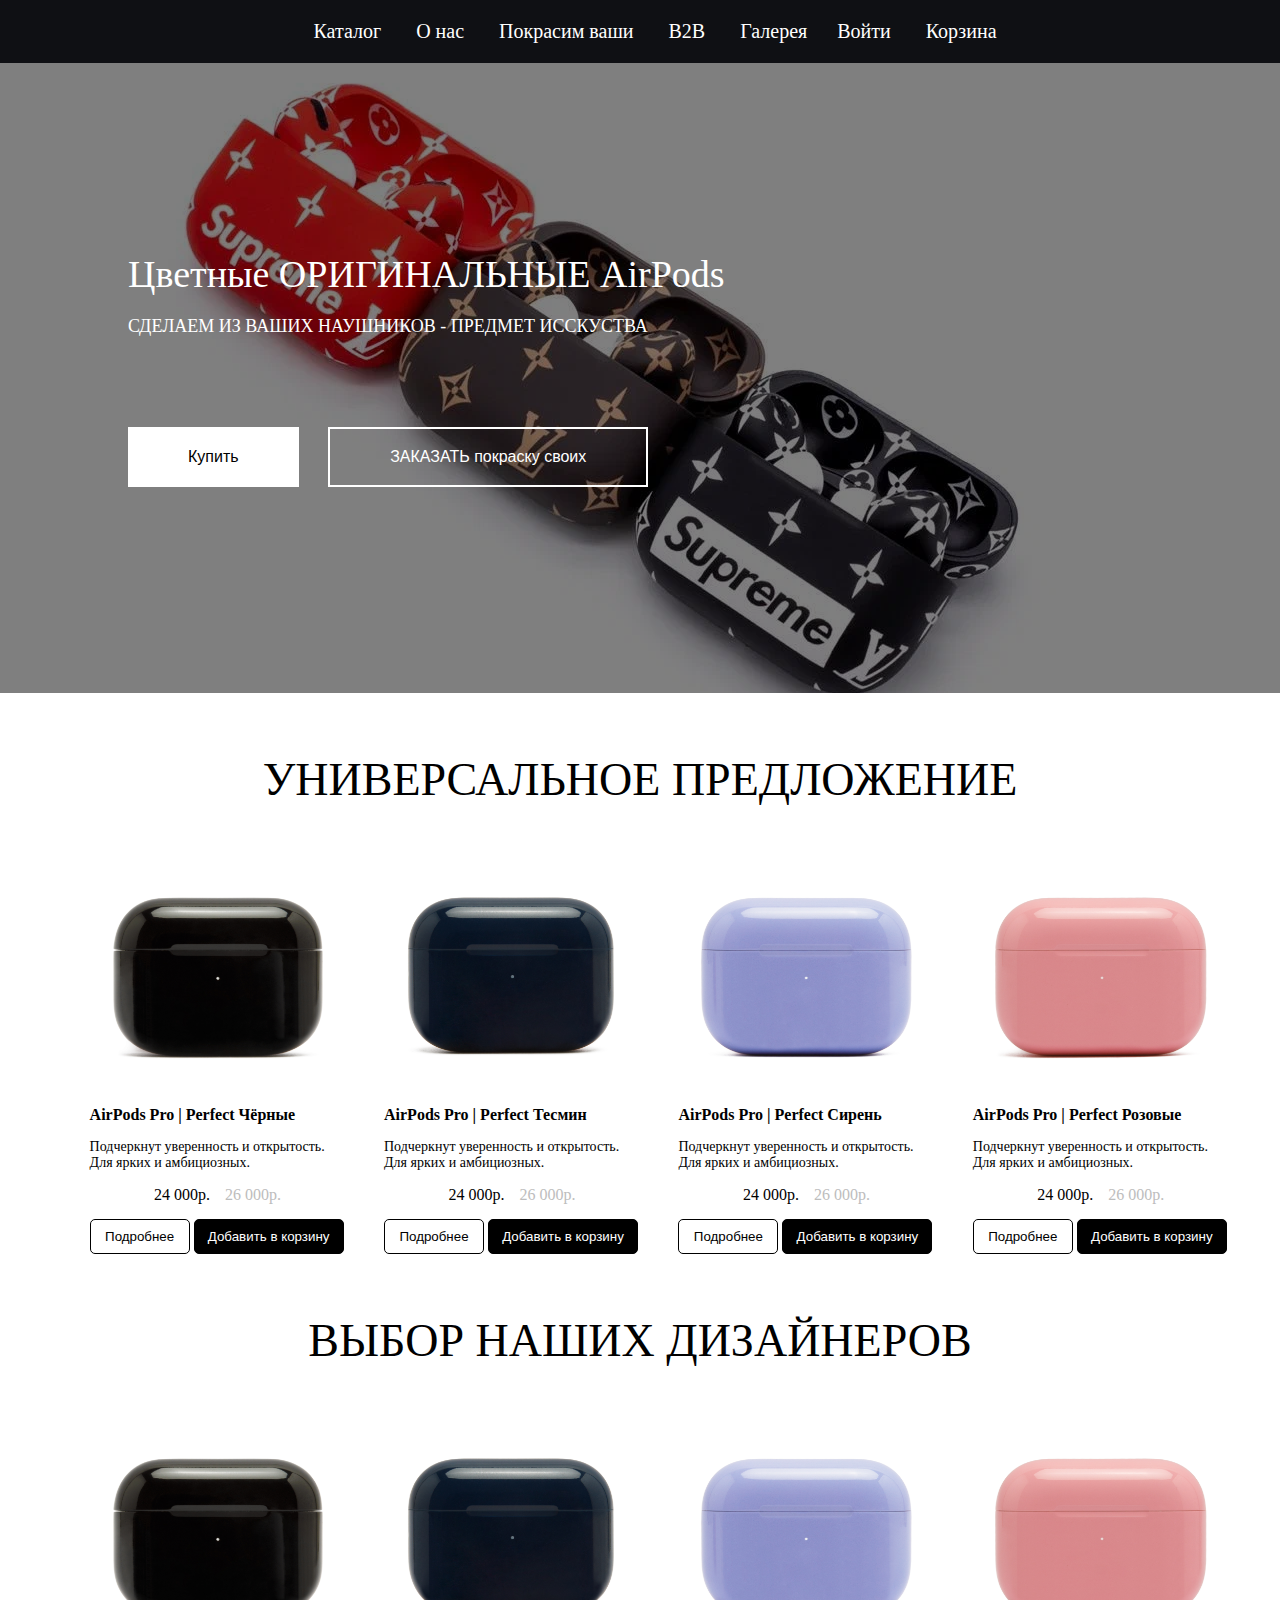
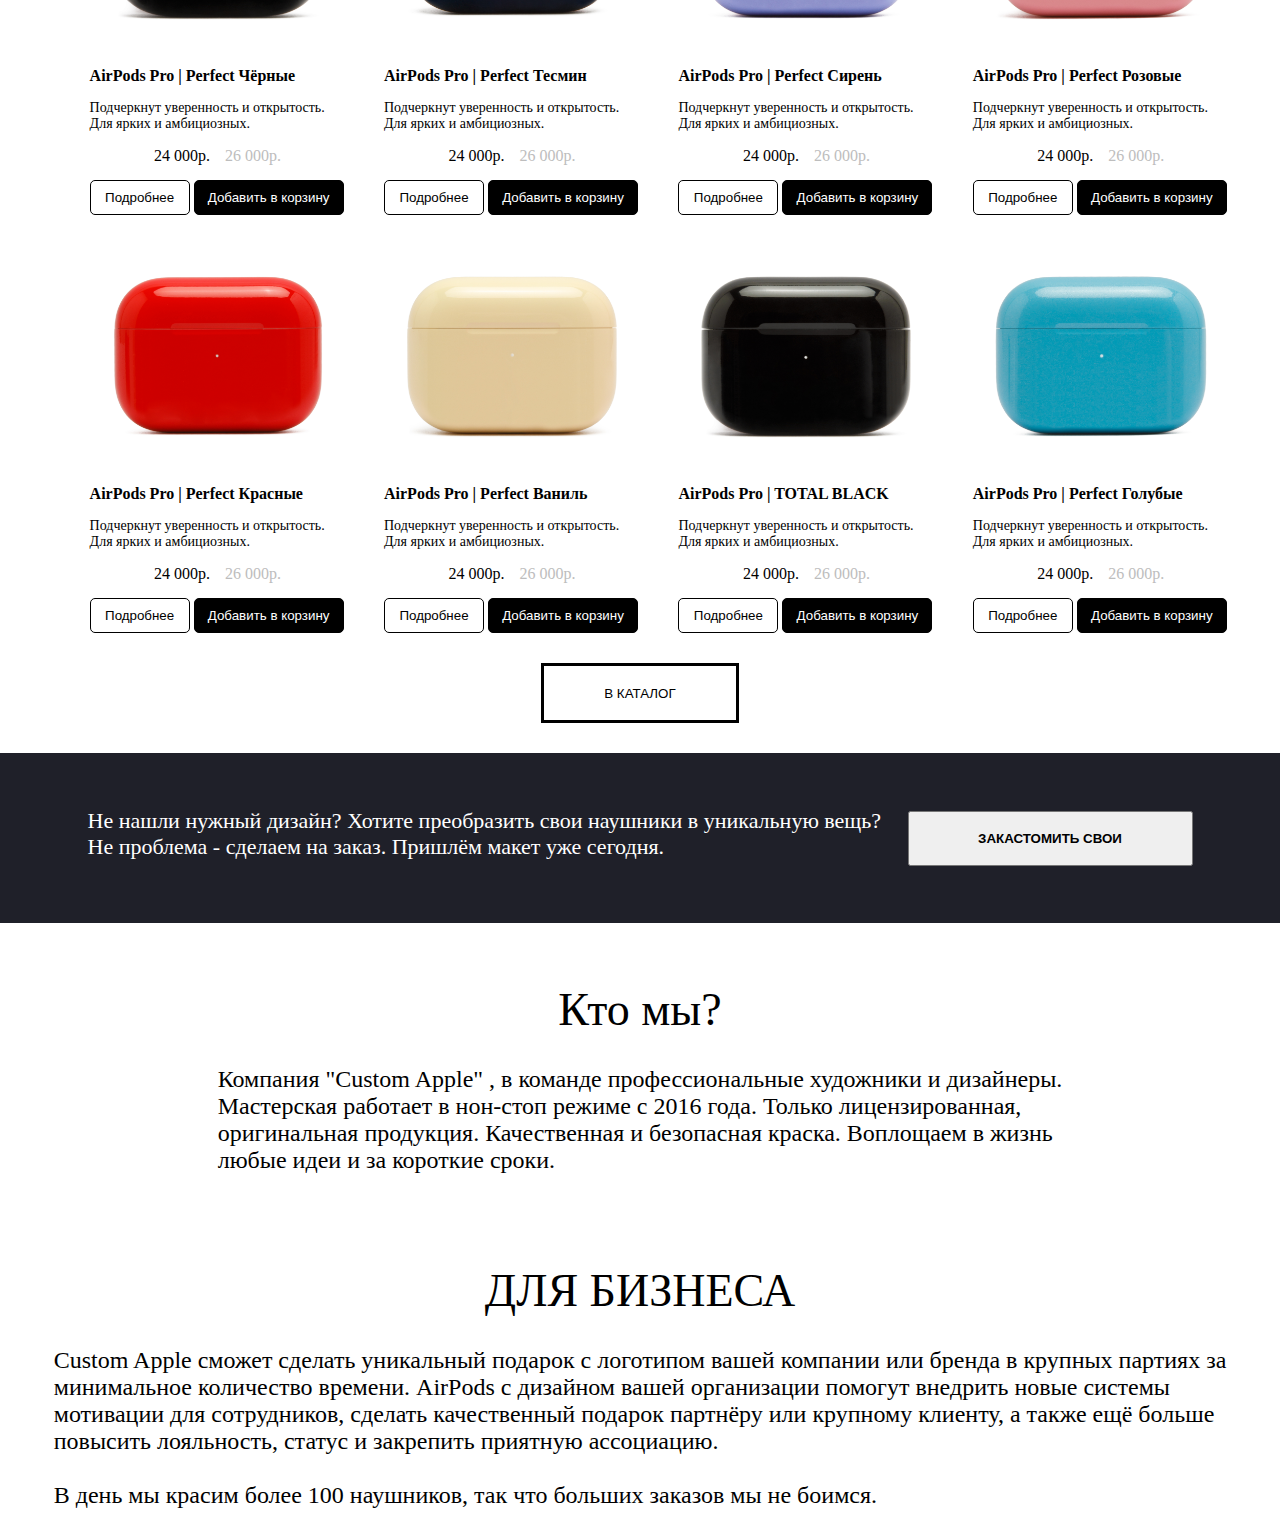
==== index.html @ 20b8f21f "login and registration" ====
<!DOCTYPE html>
<html>

<head>
    <title>Custom Apple | Магазин кастомных наушников Airpods</title>
    <link rel="stylesheet" type="text/css" href="header.css">
    <link rel="stylesheet" type="text/css" href="mainpage.css">
</head>

<body>
    <header>
        <div class="headerdiv">
            
            <div class="headerlinks">
                <a class="headerlink" href="catalog.html">Каталог</a>
                <a class="headerlink" href="index.html">О нас</a>
                <a class="headerlink" href="make.html">Покрасим ваши</a>
                <a class="headerlink" href="btob.html">B2B</a>
                <a class="headerlink" href="galery.html">Галерея</a>
            </div>
            <div class="headeruser">
                <a class="headerlink" href="login.html">Войти</a>
                <a class="headerlink" href="cart.html">Корзина</a>
            </div>
        </div>
    </header>
    <div class="logobackground">
        <div class="divlogo">
            <p class="divlogobigfont">Цветные ОРИГИНАЛЬНЫЕ AirPods</p>
            <p class="divlogosmallfont">СДЕЛАЕМ ИЗ ВАШИХ НАУШНИКОВ - ПРЕДМЕТ ИССКУСТВА</p>
            <div>
                <button onclick="redirectToCatalogPage()" class="divlogobuy">Купить</button>
                <button onclick="redirectToColorPage()" class="divlogoorder">ЗАКАЗАТЬ покраску своих</button>
            </div>

        </div>
    </div>
    <div class="biglabel">
        <p>УНИВЕРСАЛЬНОЕ ПРЕДЛОЖЕНИЕ</p>
    </div>
    <div class="center">
        <div class="products">


            <div class="product">
                <div class="productimages">
                    <img src="images/problackclosed.jpg" class="thumbnail">
                    <img src="images/problackopened.jpg" class="preview">

                </div>
                <div class="productflex">
                    <div class="productname">
                        <p>AirPods Pro | Perfect Чёрные</p>
                    </div>
                    <div class="productdescription">
                        <p>Подчеркнут уверенность и открытость. Для ярких и амбициозных.</p>
                    </div>
                    <div class="productprices">
                        <p class="classicprice">24 000р.</p>
                        <p class="oldprice">26 000р.</p>
                    </div>
                    <div class="productbuttons">
                        <button class="productmoreinfo">Подробнее</button>
                        <button class="productbuy">Добавить в корзину</button>
                    </div>
                </div>
            </div>


            <div class="product">
                <div class="productimages">
                    <img src="images/protesminclodes.jpg" class="thumbnail">
                    <img src="images/protesminopened.jpg" class="preview">

                </div>
                <div class="productflex">
                    <div class="productname">
                        <p>AirPods Pro | Perfect Тесмин</p>
                    </div>
                    <div class="productdescription">
                        <p>Подчеркнут уверенность и открытость. Для ярких и амбициозных.</p>
                    </div>
                    <div class="productprices">
                        <p class="classicprice">24 000р.</p>
                        <p class="oldprice">26 000р.</p>
                    </div>
                    <div class="productbuttons">
                        <button class="productmoreinfo">Подробнее</button>
                        <button class="productbuy">Добавить в корзину</button>
                    </div>
                </div>
            </div>


            <div class="product">
                <div class="productimages">
                    <img src="images/prosirenclosed.jpg" class="thumbnail">
                    <img src="images/prosirenopened.png" class="preview">

                </div>
                <div class="productflex">
                    <div class="productname">
                        <p>AirPods Pro | Perfect Сирень</p>
                    </div>
                    <div class="productdescription">
                        <p>Подчеркнут уверенность и открытость. Для ярких и амбициозных.</p>
                    </div>
                    <div class="productprices">
                        <p class="classicprice">24 000р.</p>
                        <p class="oldprice">26 000р.</p>
                    </div>
                    <div class="productbuttons">
                        <button class="productmoreinfo">Подробнее</button>
                        <button class="productbuy">Добавить в корзину</button>
                    </div>
                </div>
            </div>


            <div class="product">
                <div class="productimages">
                    <img src="images/prorosclosed.jpg" class="thumbnail">
                    <img src="images/prorosopened.png" class="preview">

                </div>
                <div class="productflex">
                    <div class="productname">
                        <p>AirPods Pro | Perfect Розовые</p>
                    </div>
                    <div class="productdescription">
                        <p>Подчеркнут уверенность и открытость. Для ярких и амбициозных.</p>
                    </div>
                    <div class="productprices">
                        <p class="classicprice">24 000р.</p>
                        <p class="oldprice">26 000р.</p>
                    </div>
                    <div class="productbuttons">
                        <button class="productmoreinfo">Подробнее</button>
                        <button class="productbuy">Добавить в корзину</button>
                    </div>
                </div>
            </div>



        </div>
    </div>
    <div class="biglabel">
        <p>ВЫБОР НАШИХ ДИЗАЙНЕРОВ</p>
    </div>
    <div class="center">
        <div class="products">


            <div class="product">
                <div class="productimages">
                    <img src="images/problackclosed.jpg" class="thumbnail">
                    <img src="images/problackopened.jpg" class="preview">

                </div>
                <div class="productflex">
                    <div class="productname">
                        <p>AirPods Pro | Perfect Чёрные</p>
                    </div>
                    <div class="productdescription">
                        <p>Подчеркнут уверенность и открытость. Для ярких и амбициозных.</p>
                    </div>
                    <div class="productprices">
                        <p class="classicprice">24 000р.</p>
                        <p class="oldprice">26 000р.</p>
                    </div>
                    <div class="productbuttons">
                        <button class="productmoreinfo">Подробнее</button>
                        <button class="productbuy">Добавить в корзину</button>
                    </div>
                </div>
            </div>


            <div class="product">
                <div class="productimages">
                    <img src="images/protesminclodes.jpg" class="thumbnail">
                    <img src="images/protesminopened.jpg" class="preview">

                </div>
                <div class="productflex">
                    <div class="productname">
                        <p>AirPods Pro | Perfect Тесмин</p>
                    </div>
                    <div class="productdescription">
                        <p>Подчеркнут уверенность и открытость. Для ярких и амбициозных.</p>
                    </div>
                    <div class="productprices">
                        <p class="classicprice">24 000р.</p>
                        <p class="oldprice">26 000р.</p>
                    </div>
                    <div class="productbuttons">
                        <button class="productmoreinfo">Подробнее</button>
                        <button class="productbuy">Добавить в корзину</button>
                    </div>
                </div>
            </div>


            <div class="product">
                <div class="productimages">
                    <img src="images/prosirenclosed.jpg" class="thumbnail">
                    <img src="images/prosirenopened.png" class="preview">

                </div>
                <div class="productflex">
                    <div class="productname">
                        <p>AirPods Pro | Perfect Сирень</p>
                    </div>
                    <div class="productdescription">
                        <p>Подчеркнут уверенность и открытость. Для ярких и амбициозных.</p>
                    </div>
                    <div class="productprices">
                        <p class="classicprice">24 000р.</p>
                        <p class="oldprice">26 000р.</p>
                    </div>
                    <div class="productbuttons">
                        <button class="productmoreinfo">Подробнее</button>
                        <button class="productbuy">Добавить в корзину</button>
                    </div>
                </div>
            </div>


            <div class="product">
                <div class="productimages">
                    <img src="images/prorosclosed.jpg" class="thumbnail">
                    <img src="images/prorosopened.png" class="preview">

                </div>
                <div class="productflex">
                    <div class="productname">
                        <p>AirPods Pro | Perfect Розовые</p>
                    </div>
                    <div class="productdescription">
                        <p>Подчеркнут уверенность и открытость. Для ярких и амбициозных.</p>
                    </div>
                    <div class="productprices">
                        <p class="classicprice">24 000р.</p>
                        <p class="oldprice">26 000р.</p>
                    </div>
                    <div class="productbuttons">
                        <button class="productmoreinfo">Подробнее</button>
                        <button class="productbuy">Добавить в корзину</button>
                    </div>
                </div>
            </div>


            <div class="product">
                <div class="productimages">
                    <img src="images/proredclosed.jpg" class="thumbnail">
                    <img src="images/proredopened.jpg" class="preview">

                </div>
                <div class="productflex">
                    <div class="productname">
                        <p>AirPods Pro | Perfect Красные</p>
                    </div>
                    <div class="productdescription">
                        <p>Подчеркнут уверенность и открытость. Для ярких и амбициозных.</p>
                    </div>
                    <div class="productprices">
                        <p class="classicprice">24 000р.</p>
                        <p class="oldprice">26 000р.</p>
                    </div>
                    <div class="productbuttons">
                        <button class="productmoreinfo">Подробнее</button>
                        <button class="productbuy">Добавить в корзину</button>
                    </div>
                </div>
            </div>


            <div class="product">
                <div class="productimages">
                    <img src="images/provanilclosed.jpg" class="thumbnail">
                    <img src="images/provanilopened.png" class="preview">

                </div>
                <div class="productflex">
                    <div class="productname">
                        <p>AirPods Pro | Perfect Ваниль</p>
                    </div>
                    <div class="productdescription">
                        <p>Подчеркнут уверенность и открытость. Для ярких и амбициозных.</p>
                    </div>
                    <div class="productprices">
                        <p class="classicprice">24 000р.</p>
                        <p class="oldprice">26 000р.</p>
                    </div>
                    <div class="productbuttons">
                        <button class="productmoreinfo">Подробнее</button>
                        <button class="productbuy">Добавить в корзину</button>
                    </div>
                </div>
            </div>


            <div class="product">
                <div class="productimages">
                    <img src="images/protblackclosed.jpg" class="thumbnail">
                    <img src="images/protblackopened.jpg" class="preview">

                </div>
                <div class="productflex">
                    <div class="productname">
                        <p>AirPods Pro | TOTAL BLACK</p>
                    </div>
                    <div class="productdescription">
                        <p>Подчеркнут уверенность и открытость. Для ярких и амбициозных.</p>
                    </div>
                    <div class="productprices">
                        <p class="classicprice">24 000р.</p>
                        <p class="oldprice">26 000р.</p>
                    </div>
                    <div class="productbuttons">
                        <button class="productmoreinfo">Подробнее</button>
                        <button class="productbuy">Добавить в корзину</button>
                    </div>
                </div>
            </div>


            <div class="product">
                <div class="productimages">
                    <img src="images/problueclosed.jpg" class="thumbnail">
                    <img src="images/problueopened.jpg" class="preview">

                </div>
                <div class="productflex">
                    <div class="productname">
                        <p>AirPods Pro | Perfect Голубые</p>
                    </div>
                    <div class="productdescription">
                        <p>Подчеркнут уверенность и открытость. Для ярких и амбициозных.</p>
                    </div>
                    <div class="productprices">
                        <p class="classicprice">24 000р.</p>
                        <p class="oldprice">26 000р.</p>
                    </div>
                    <div class="productbuttons">
                        <button class="productmoreinfo">Подробнее</button>
                        <button class="productbuy">Добавить в корзину</button>
                    </div>
                </div>
            </div>



        </div>
    </div>
    <div class="middlebuttondiv">
        <button class="middlebutton" onclick="redirectToCatalogPage()"> В КАТАЛОГ</button>
    </div>
    <div class="blacklinediv">
        <div class="blacktext">
        <p>Не нашли нужный дизайн? Хотите преобразить свои наушники в уникальную вещь?<br>
            Не проблема - сделаем на заказ. Пришлём макет уже сегодня.</p>
        </div>
            <button onclick="redirectToColorPage()" class="blackbutton">ЗАКАСТОМИТЬ СВОИ</button>
    </div>
    <div class="biglabel">
        <p>Кто мы?</p>
    </div>
    <div class="aboutus">
        <p>Компания "Custom Apple" , в команде профессиональные художники и дизайнеры.<br> Мастерская работает в нон-стоп режиме с 2016 года. Только лицензированная, <br> оригинальная продукция. Качественная и безопасная краска. Воплощаем в жизнь <br> любые идеи и за короткие сроки.</p>
        
    </div>
    <div class="biglabel">
        <p>ДЛЯ БИЗНЕСА</p>
    </div>
    <div class="aboutus">
        <p>Custom Apple сможет сделать уникальный подарок с логотипом вашей компании или бренда в крупных партиях за <br> минимальное количество времени. AirPods с дизайном вашей организации помогут внедрить новые системы <br> мотивации для сотрудников, сделать качественный подарок партнёру или крупному клиенту, а также ещё больше <br> повысить лояльность, статус и закрепить приятную ассоциацию. <br><br>

            В день мы красим более 100 наушников, так что больших заказов мы не боимся.</p>
        
    </div>

    <script>
        function redirectToCatalogPage() {
        window.location.href = "catalog.html";
    }
    function redirectToColorPage(){
        window.location.href = "make.html"
    }
    </script>
</body>

</html>
---- header.css ----
.headerdiv{
    display: flex;
    flex-direction: row;
    width: 100vw;
    justify-content: center;
    background-color: #0f1014;
    height: 7vh;
    color: white;
    align-items: center;
    font-size: 20px;
}
.headerlinks{
    
}
a {
    text-decoration: none; /* Убирает подчеркивание ссылки */
    color: inherit; /* Унаследует цвет текста от родительского элемента */
}
.headerlink{
    margin-left: 30px;
}
* {
    margin: 0;
    padding: 0;
}
@media (max-width: 980px) {
    .headerdiv{
        flex-direction: column;
        height: 50vh;
        font-size: 16px;
    }
    .headerlinks{
        display: flex;
        flex-direction: column;

    }
    .headerlink{
        margin-top: 25px;
    }
    
}
---- mainpage.css ----
.logobackground{
    height: 70vh;
    width: 100vw;
    background-image: url(images/backgroundairpods1.jpeg);
    background-size: cover;
    color: white;
    position: relative;
}
.logobackground::before {
    content: "";
    background: black; /* Черный фон для затемнения */
    opacity: 0.5; /* Прозрачность для настройки степени затемнения */
    position: absolute;
    top: 0;
    left: 0;
    width: 100%;
    height: 100%;
    z-index: 1;
}
.divlogo{
    position: absolute;
    top: 30%;
    left: 10%;
    z-index: 2;
}
.divlogobigfont{
    font-size: 38px;
}
.divlogosmallfont{
    font-size: 18px;
    padding-top: 20px;
}
.divlogobuy{
    font-size: 16px;
    background: white;
    border: 0;
    margin-top: 10vh;
    padding: 0px 60px;
    height: 60px;
}
.divlogoorder{
background-color: transparent;
border: 2px solid white;
color: white;
font-size: 16px;
margin-left: 2vw;
padding: 0px 60px;
height: 60px;

}
.biglabel{
    display: flex;
    justify-content: center;
    font-size: 46px;
    padding-top: 60px;
    padding-bottom: 30px;
}
.products{
    display: flex;
    flex-direction: row;
    width: 100vw;
    justify-content: center;
    align-items: center;
    flex-wrap: wrap;
}
.productimages{
    position: relative;
    width: 20vw;
    height: 30vh;
}
.productflex{
    display: flex;
    flex-direction: column;
    width: 20vw;
}
body{
    overflow-x: hidden;
}
.productname{
    font-size: 16px;
    font-weight: bold;
}
.productdescription{
    font-size: 14px;
    margin-top: 15px;
}
.classicprice{
    font-size: 16px;
    font-weight: 400;
}
.oldprice{
    font-size: 16px;
    font-weight: 400;
    color: #bdbdbd;
    margin-left: 15px;
}
.productprices{
    display: flex;
    flex-direction: row;
    align-items: center;
    justify-content: center;
    padding: 15px 15px;
}
.productmoreinfo{
    background-color: white;
    color: black;
    border: 1px solid black;
    width: 100px;
    height: 35px;
    border-radius: 5px;
}
.productbuy{
    background-color: black;
    color: white;
    border: 1px solid black;
    width: 150px;
    height: 35px;
    border-radius: 5px;
}
.thumbnail, .preview {
    width: 100%;
    height: 100%;
    position: absolute;
    top: 0;
    left: 0;
    object-fit: contain;
    transition: opacity 0.3s ease-in-out; /* Плавное изменение прозрачности */
}
.thumbnail{
    z-index: 1;
}
.thumbnail:hover {
    opacity: 0; /* При наведении на миниатюру, делаем её невидимой */
}
.product{
    margin-left: 3vw;
}
.center{
    display: flex;
    flex-direction: row;
    justify-content: center;
    align-items: center;
}
.middlebuttondiv{
    display: flex;
    flex-direction: row;
    align-items: center;
    justify-content: center;
    margin-top: 30px;
}
.middlebutton{
    padding: 0px 60px;
    height: 60px;
    background-color: white;
    border: 3px solid black;
}
.blacklinediv{
    height: 170px;
    width: 100vw;
    background-color: #1f2029;
    display: flex;
    flex-direction: row;
    align-items: center;
    justify-content: center;
    margin-top: 30px;
}
.blacktext{
    color: white;
    width: 820px;
    height: 60px;
    font-size: 22px;
}
.blackbutton{
    width: 285px;
    height: 55px;
    font-weight: bold;
}
.aboutus{
    display: flex;
    justify-content: center;
    font-size: 24px;
    padding-top: 0px;
    padding-bottom: 30px;
}
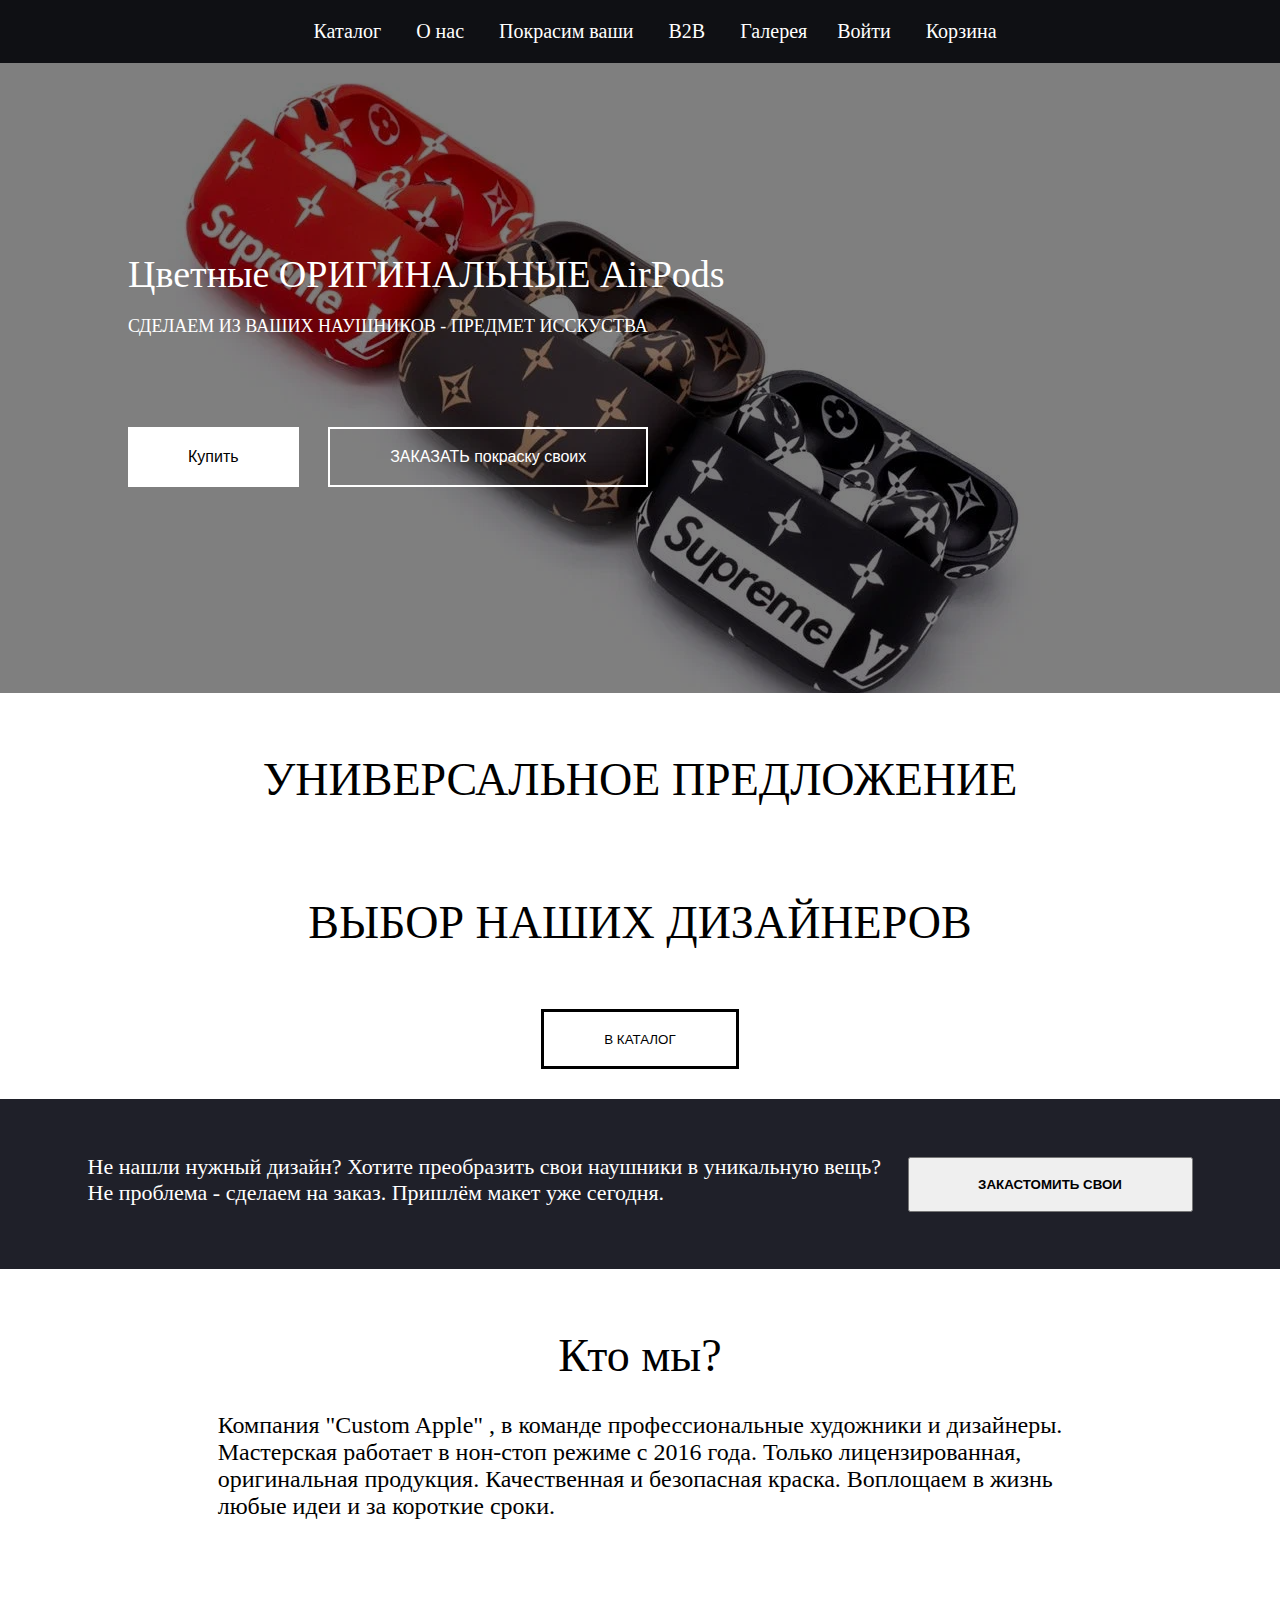
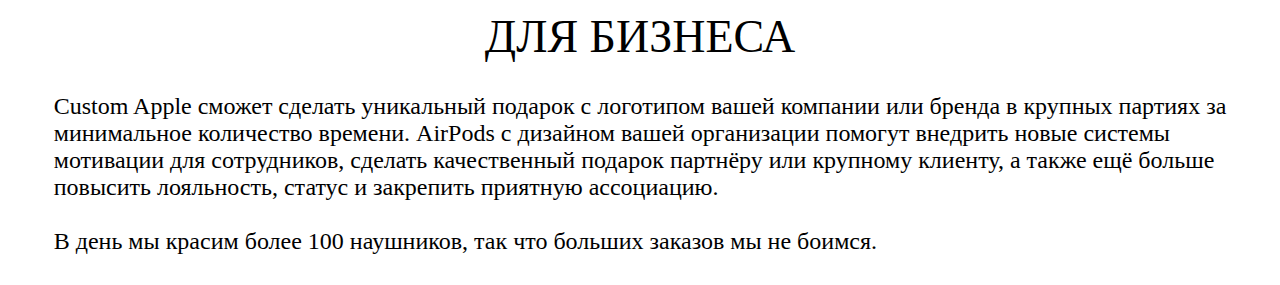
==== commit 91c5ae7e: "better catalog" ====
--- a/index.html
+++ b/index.html
@@ -19,7 +19,7 @@
                 <a class="headerlink" href="galery.html">Галерея</a>
             </div>
             <div class="headeruser">
-                <a class="headerlink" href="login.html">Войти</a>
+                <a class="headerlink" id="login" href="login.html">Войти</a>
                 <a class="headerlink" href="cart.html">Корзина</a>
             </div>
         </div>
@@ -39,7 +39,7 @@
         <p>УНИВЕРСАЛЬНОЕ ПРЕДЛОЖЕНИЕ</p>
     </div>
     <div class="center">
-        <div class="products">
+        <div class="products" id="universals">
 
 
             <div class="product">
@@ -149,7 +149,7 @@
         <p>ВЫБОР НАШИХ ДИЗАЙНЕРОВ</p>
     </div>
     <div class="center">
-        <div class="products">
+        <div class="products" id="designers">
 
 
             <div class="product">
@@ -390,6 +390,15 @@
         window.location.href = "make.html"
     }
     </script>
+    <script>
+        document.addEventListener("DOMContentLoaded", function() {
+            customFetch([],'designer','designers');
+            customFetch([],'universal','universals');
+        })
+    
+    </script>
+    <script src="js/iflogin.js"></script>
+    <script src="js/katalog.js"></script>
 </body>
 
 </html>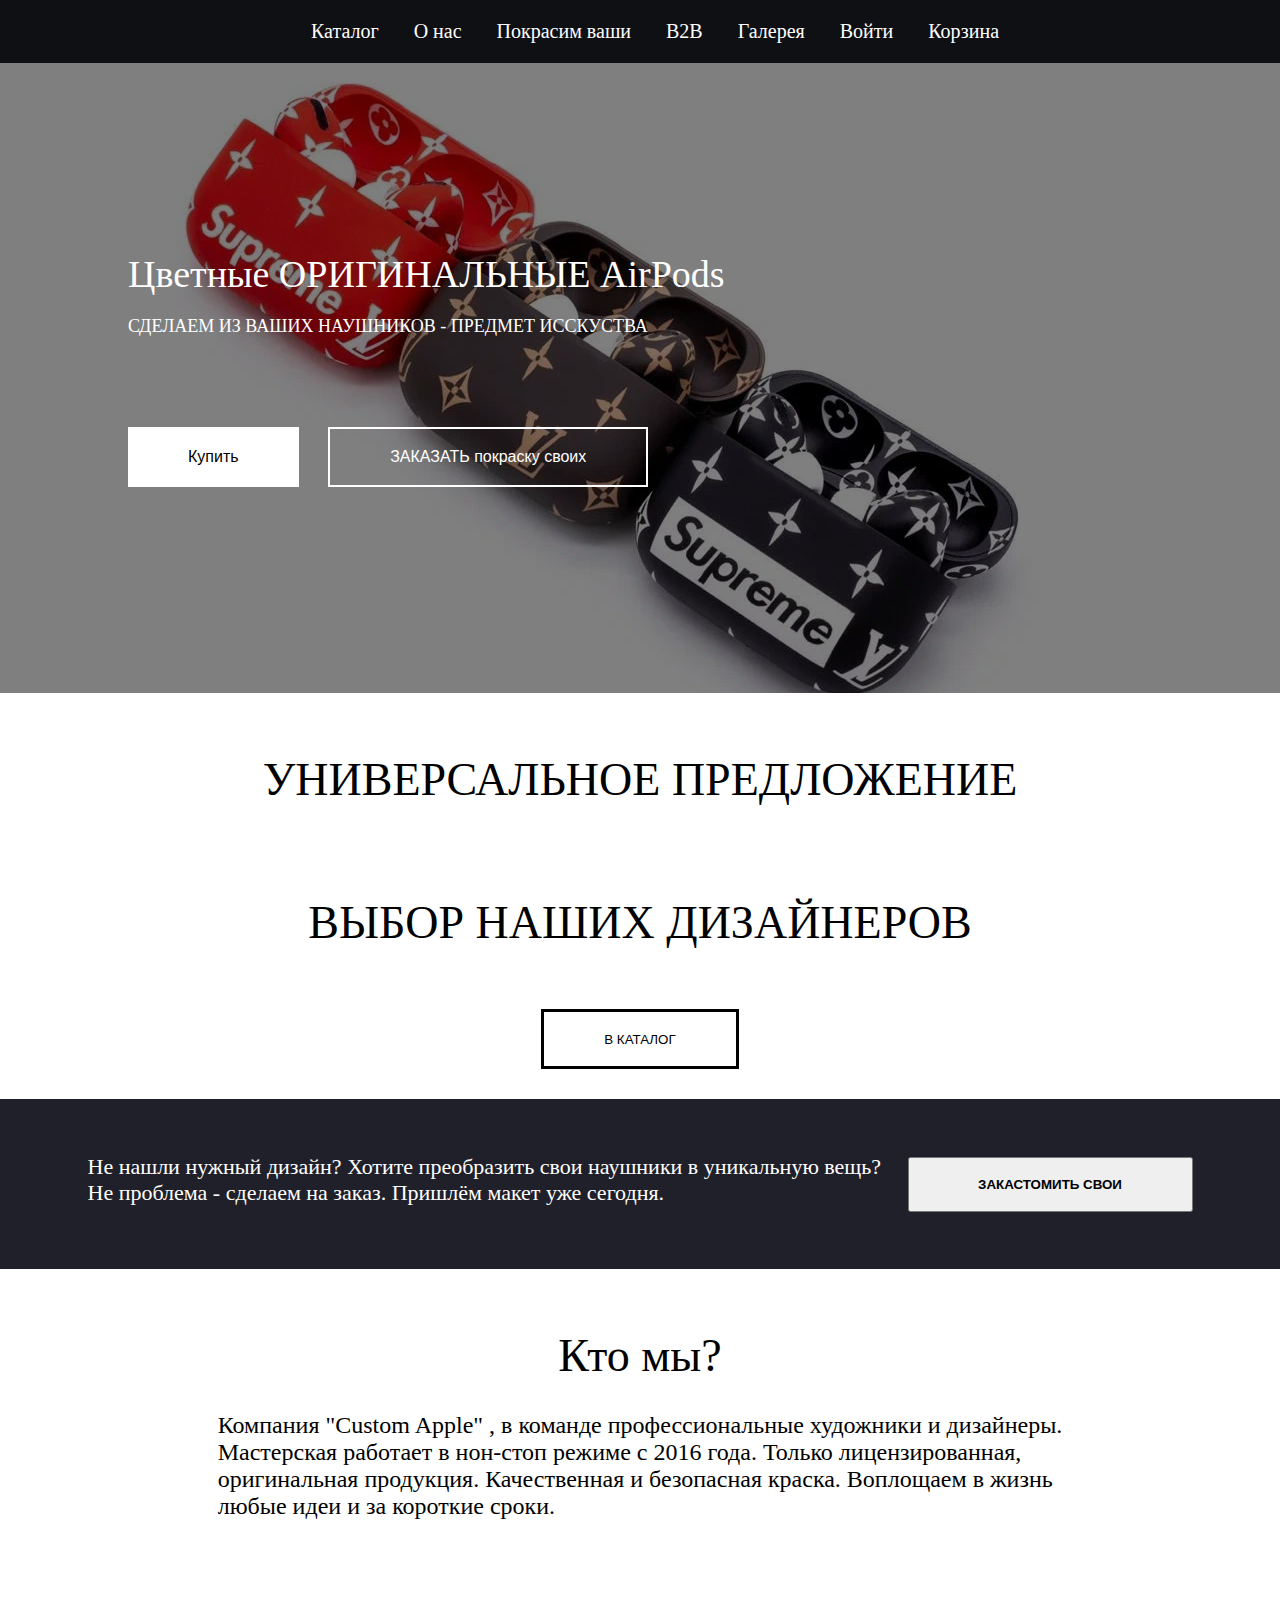
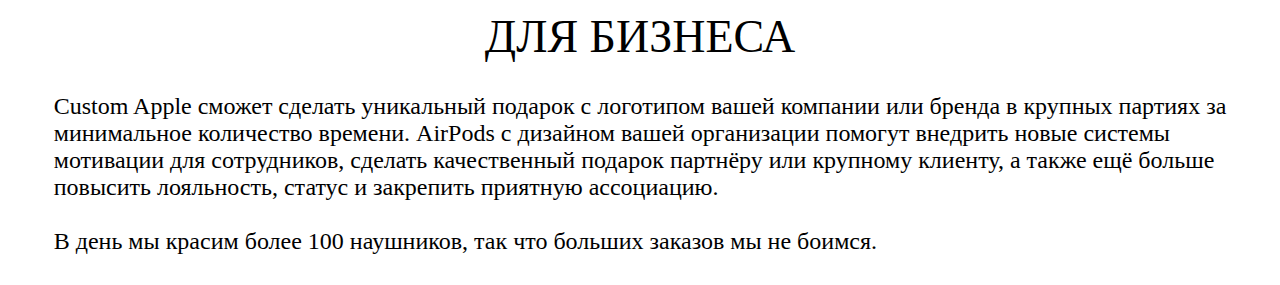
==== commit b01e89b7: "some change" ====
--- a/index.html
+++ b/index.html
@@ -17,8 +17,6 @@
                 <a class="headerlink" href="make.html">Покрасим ваши</a>
                 <a class="headerlink" href="btob.html">B2B</a>
                 <a class="headerlink" href="galery.html">Галерея</a>
-            </div>
-            <div class="headeruser">
                 <a class="headerlink" id="login" href="login.html">Войти</a>
                 <a class="headerlink" href="cart.html">Корзина</a>
             </div>
@@ -42,104 +40,6 @@
         <div class="products" id="universals">
 
 
-            <div class="product">
-                <div class="productimages">
-                    <img src="images/problackclosed.jpg" class="thumbnail">
-                    <img src="images/problackopened.jpg" class="preview">
-
-                </div>
-                <div class="productflex">
-                    <div class="productname">
-                        <p>AirPods Pro | Perfect Чёрные</p>
-                    </div>
-                    <div class="productdescription">
-                        <p>Подчеркнут уверенность и открытость. Для ярких и амбициозных.</p>
-                    </div>
-                    <div class="productprices">
-                        <p class="classicprice">24 000р.</p>
-                        <p class="oldprice">26 000р.</p>
-                    </div>
-                    <div class="productbuttons">
-                        <button class="productmoreinfo">Подробнее</button>
-                        <button class="productbuy">Добавить в корзину</button>
-                    </div>
-                </div>
-            </div>
-
-
-            <div class="product">
-                <div class="productimages">
-                    <img src="images/protesminclodes.jpg" class="thumbnail">
-                    <img src="images/protesminopened.jpg" class="preview">
-
-                </div>
-                <div class="productflex">
-                    <div class="productname">
-                        <p>AirPods Pro | Perfect Тесмин</p>
-                    </div>
-                    <div class="productdescription">
-                        <p>Подчеркнут уверенность и открытость. Для ярких и амбициозных.</p>
-                    </div>
-                    <div class="productprices">
-                        <p class="classicprice">24 000р.</p>
-                        <p class="oldprice">26 000р.</p>
-                    </div>
-                    <div class="productbuttons">
-                        <button class="productmoreinfo">Подробнее</button>
-                        <button class="productbuy">Добавить в корзину</button>
-                    </div>
-                </div>
-            </div>
-
-
-            <div class="product">
-                <div class="productimages">
-                    <img src="images/prosirenclosed.jpg" class="thumbnail">
-                    <img src="images/prosirenopened.png" class="preview">
-
-                </div>
-                <div class="productflex">
-                    <div class="productname">
-                        <p>AirPods Pro | Perfect Сирень</p>
-                    </div>
-                    <div class="productdescription">
-                        <p>Подчеркнут уверенность и открытость. Для ярких и амбициозных.</p>
-                    </div>
-                    <div class="productprices">
-                        <p class="classicprice">24 000р.</p>
-                        <p class="oldprice">26 000р.</p>
-                    </div>
-                    <div class="productbuttons">
-                        <button class="productmoreinfo">Подробнее</button>
-                        <button class="productbuy">Добавить в корзину</button>
-                    </div>
-                </div>
-            </div>
-
-
-            <div class="product">
-                <div class="productimages">
-                    <img src="images/prorosclosed.jpg" class="thumbnail">
-                    <img src="images/prorosopened.png" class="preview">
-
-                </div>
-                <div class="productflex">
-                    <div class="productname">
-                        <p>AirPods Pro | Perfect Розовые</p>
-                    </div>
-                    <div class="productdescription">
-                        <p>Подчеркнут уверенность и открытость. Для ярких и амбициозных.</p>
-                    </div>
-                    <div class="productprices">
-                        <p class="classicprice">24 000р.</p>
-                        <p class="oldprice">26 000р.</p>
-                    </div>
-                    <div class="productbuttons">
-                        <button class="productmoreinfo">Подробнее</button>
-                        <button class="productbuy">Добавить в корзину</button>
-                    </div>
-                </div>
-            </div>
 
 
 
@@ -150,208 +50,6 @@
     </div>
     <div class="center">
         <div class="products" id="designers">
-
-
-            <div class="product">
-                <div class="productimages">
-                    <img src="images/problackclosed.jpg" class="thumbnail">
-                    <img src="images/problackopened.jpg" class="preview">
-
-                </div>
-                <div class="productflex">
-                    <div class="productname">
-                        <p>AirPods Pro | Perfect Чёрные</p>
-                    </div>
-                    <div class="productdescription">
-                        <p>Подчеркнут уверенность и открытость. Для ярких и амбициозных.</p>
-                    </div>
-                    <div class="productprices">
-                        <p class="classicprice">24 000р.</p>
-                        <p class="oldprice">26 000р.</p>
-                    </div>
-                    <div class="productbuttons">
-                        <button class="productmoreinfo">Подробнее</button>
-                        <button class="productbuy">Добавить в корзину</button>
-                    </div>
-                </div>
-            </div>
-
-
-            <div class="product">
-                <div class="productimages">
-                    <img src="images/protesminclodes.jpg" class="thumbnail">
-                    <img src="images/protesminopened.jpg" class="preview">
-
-                </div>
-                <div class="productflex">
-                    <div class="productname">
-                        <p>AirPods Pro | Perfect Тесмин</p>
-                    </div>
-                    <div class="productdescription">
-                        <p>Подчеркнут уверенность и открытость. Для ярких и амбициозных.</p>
-                    </div>
-                    <div class="productprices">
-                        <p class="classicprice">24 000р.</p>
-                        <p class="oldprice">26 000р.</p>
-                    </div>
-                    <div class="productbuttons">
-                        <button class="productmoreinfo">Подробнее</button>
-                        <button class="productbuy">Добавить в корзину</button>
-                    </div>
-                </div>
-            </div>
-
-
-            <div class="product">
-                <div class="productimages">
-                    <img src="images/prosirenclosed.jpg" class="thumbnail">
-                    <img src="images/prosirenopened.png" class="preview">
-
-                </div>
-                <div class="productflex">
-                    <div class="productname">
-                        <p>AirPods Pro | Perfect Сирень</p>
-                    </div>
-                    <div class="productdescription">
-                        <p>Подчеркнут уверенность и открытость. Для ярких и амбициозных.</p>
-                    </div>
-                    <div class="productprices">
-                        <p class="classicprice">24 000р.</p>
-                        <p class="oldprice">26 000р.</p>
-                    </div>
-                    <div class="productbuttons">
-                        <button class="productmoreinfo">Подробнее</button>
-                        <button class="productbuy">Добавить в корзину</button>
-                    </div>
-                </div>
-            </div>
-
-
-            <div class="product">
-                <div class="productimages">
-                    <img src="images/prorosclosed.jpg" class="thumbnail">
-                    <img src="images/prorosopened.png" class="preview">
-
-                </div>
-                <div class="productflex">
-                    <div class="productname">
-                        <p>AirPods Pro | Perfect Розовые</p>
-                    </div>
-                    <div class="productdescription">
-                        <p>Подчеркнут уверенность и открытость. Для ярких и амбициозных.</p>
-                    </div>
-                    <div class="productprices">
-                        <p class="classicprice">24 000р.</p>
-                        <p class="oldprice">26 000р.</p>
-                    </div>
-                    <div class="productbuttons">
-                        <button class="productmoreinfo">Подробнее</button>
-                        <button class="productbuy">Добавить в корзину</button>
-                    </div>
-                </div>
-            </div>
-
-
-            <div class="product">
-                <div class="productimages">
-                    <img src="images/proredclosed.jpg" class="thumbnail">
-                    <img src="images/proredopened.jpg" class="preview">
-
-                </div>
-                <div class="productflex">
-                    <div class="productname">
-                        <p>AirPods Pro | Perfect Красные</p>
-                    </div>
-                    <div class="productdescription">
-                        <p>Подчеркнут уверенность и открытость. Для ярких и амбициозных.</p>
-                    </div>
-                    <div class="productprices">
-                        <p class="classicprice">24 000р.</p>
-                        <p class="oldprice">26 000р.</p>
-                    </div>
-                    <div class="productbuttons">
-                        <button class="productmoreinfo">Подробнее</button>
-                        <button class="productbuy">Добавить в корзину</button>
-                    </div>
-                </div>
-            </div>
-
-
-            <div class="product">
-                <div class="productimages">
-                    <img src="images/provanilclosed.jpg" class="thumbnail">
-                    <img src="images/provanilopened.png" class="preview">
-
-                </div>
-                <div class="productflex">
-                    <div class="productname">
-                        <p>AirPods Pro | Perfect Ваниль</p>
-                    </div>
-                    <div class="productdescription">
-                        <p>Подчеркнут уверенность и открытость. Для ярких и амбициозных.</p>
-                    </div>
-                    <div class="productprices">
-                        <p class="classicprice">24 000р.</p>
-                        <p class="oldprice">26 000р.</p>
-                    </div>
-                    <div class="productbuttons">
-                        <button class="productmoreinfo">Подробнее</button>
-                        <button class="productbuy">Добавить в корзину</button>
-                    </div>
-                </div>
-            </div>
-
-
-            <div class="product">
-                <div class="productimages">
-                    <img src="images/protblackclosed.jpg" class="thumbnail">
-                    <img src="images/protblackopened.jpg" class="preview">
-
-                </div>
-                <div class="productflex">
-                    <div class="productname">
-                        <p>AirPods Pro | TOTAL BLACK</p>
-                    </div>
-                    <div class="productdescription">
-                        <p>Подчеркнут уверенность и открытость. Для ярких и амбициозных.</p>
-                    </div>
-                    <div class="productprices">
-                        <p class="classicprice">24 000р.</p>
-                        <p class="oldprice">26 000р.</p>
-                    </div>
-                    <div class="productbuttons">
-                        <button class="productmoreinfo">Подробнее</button>
-                        <button class="productbuy">Добавить в корзину</button>
-                    </div>
-                </div>
-            </div>
-
-
-            <div class="product">
-                <div class="productimages">
-                    <img src="images/problueclosed.jpg" class="thumbnail">
-                    <img src="images/problueopened.jpg" class="preview">
-
-                </div>
-                <div class="productflex">
-                    <div class="productname">
-                        <p>AirPods Pro | Perfect Голубые</p>
-                    </div>
-                    <div class="productdescription">
-                        <p>Подчеркнут уверенность и открытость. Для ярких и амбициозных.</p>
-                    </div>
-                    <div class="productprices">
-                        <p class="classicprice">24 000р.</p>
-                        <p class="oldprice">26 000р.</p>
-                    </div>
-                    <div class="productbuttons">
-                        <button class="productmoreinfo">Подробнее</button>
-                        <button class="productbuy">Добавить в корзину</button>
-                    </div>
-                </div>
-            </div>
-
-
 
         </div>
     </div>
@@ -392,8 +90,9 @@
     </script>
     <script>
         document.addEventListener("DOMContentLoaded", function() {
+            customFetch([],'universal','universals');
             customFetch([],'designer','designers');
-            customFetch([],'universal','universals');
+            
         })
     
     </script>
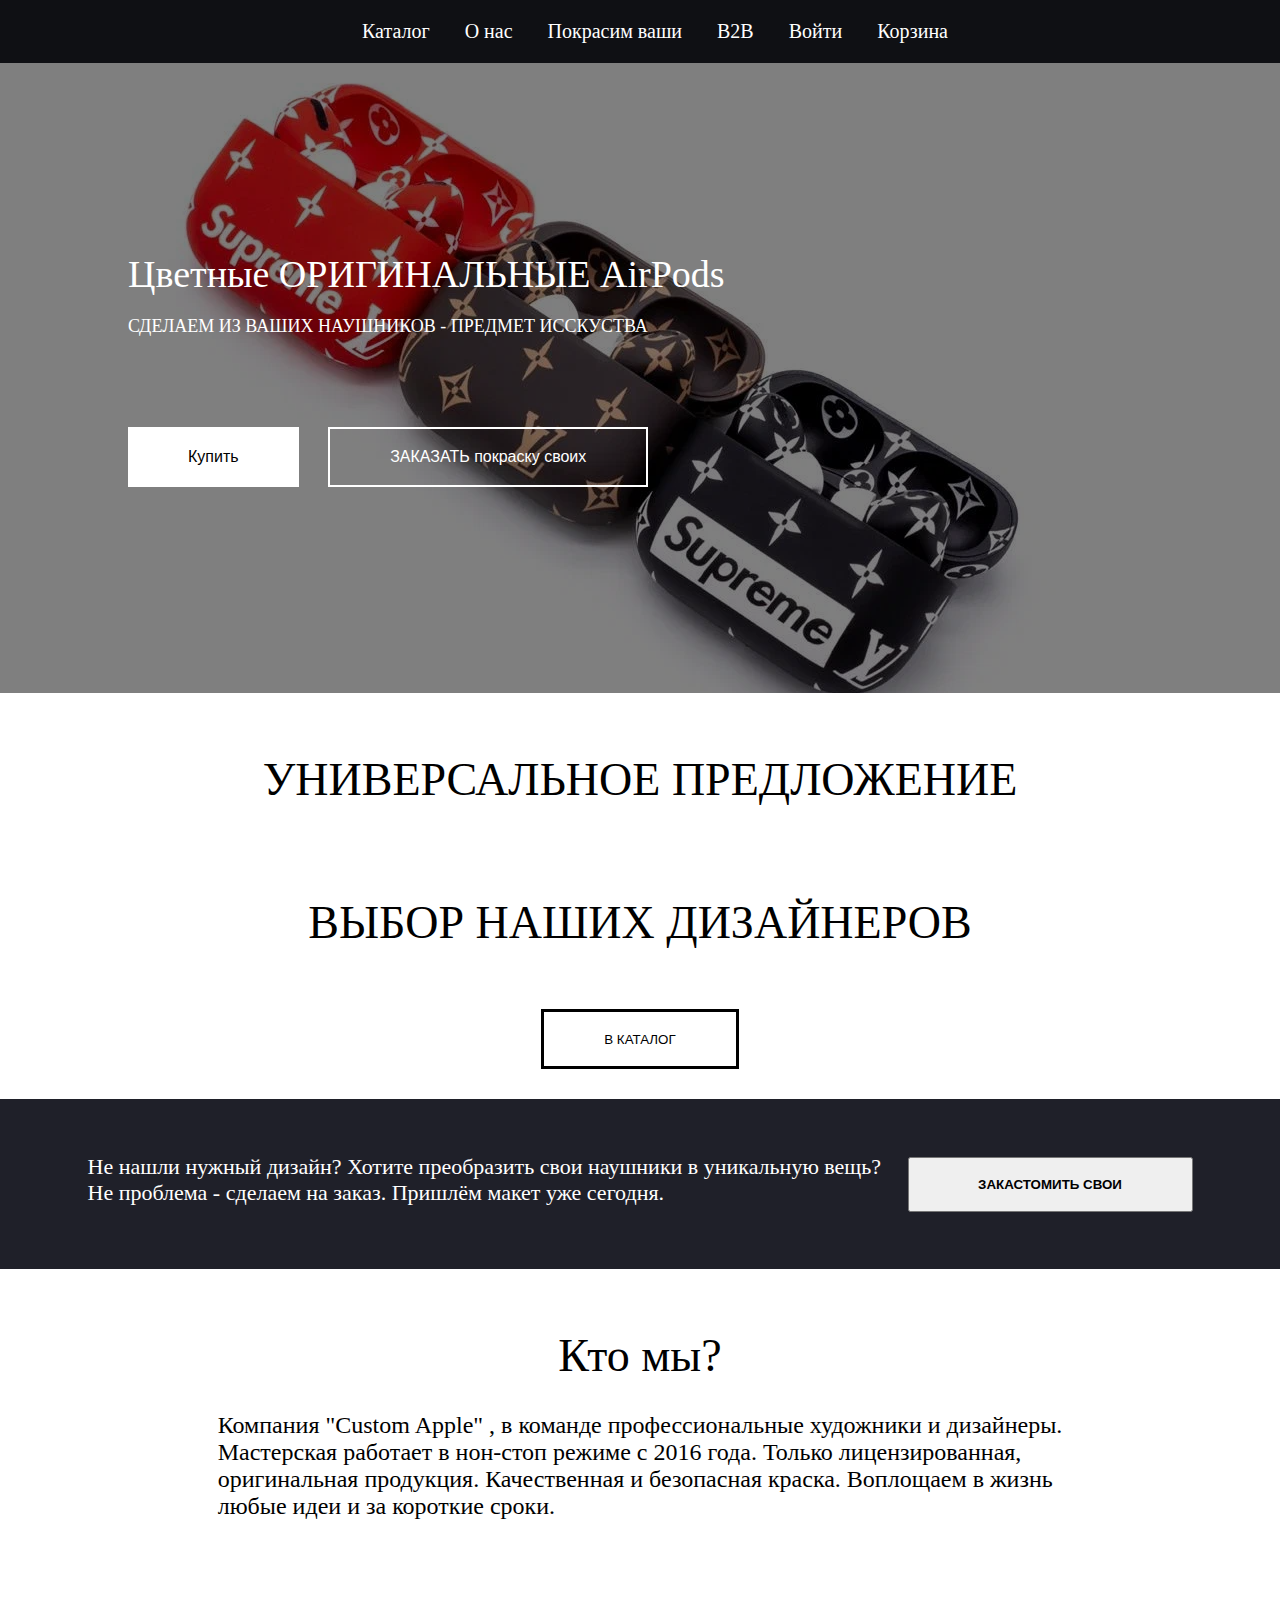
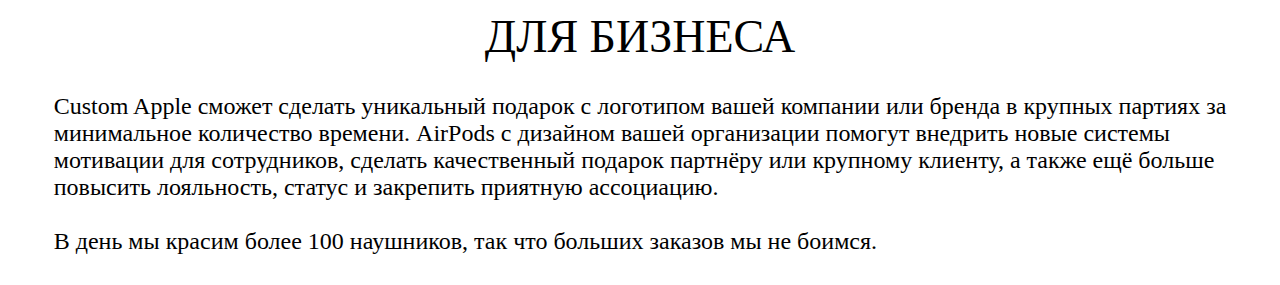
==== commit 3bd1e559: "some change" ====
--- a/index.html
+++ b/index.html
@@ -16,7 +16,6 @@
                 <a class="headerlink" href="index.html">О нас</a>
                 <a class="headerlink" href="make.html">Покрасим ваши</a>
                 <a class="headerlink" href="btob.html">B2B</a>
-                <a class="headerlink" href="galery.html">Галерея</a>
                 <a class="headerlink" id="login" href="login.html">Войти</a>
                 <a class="headerlink" href="cart.html">Корзина</a>
             </div>
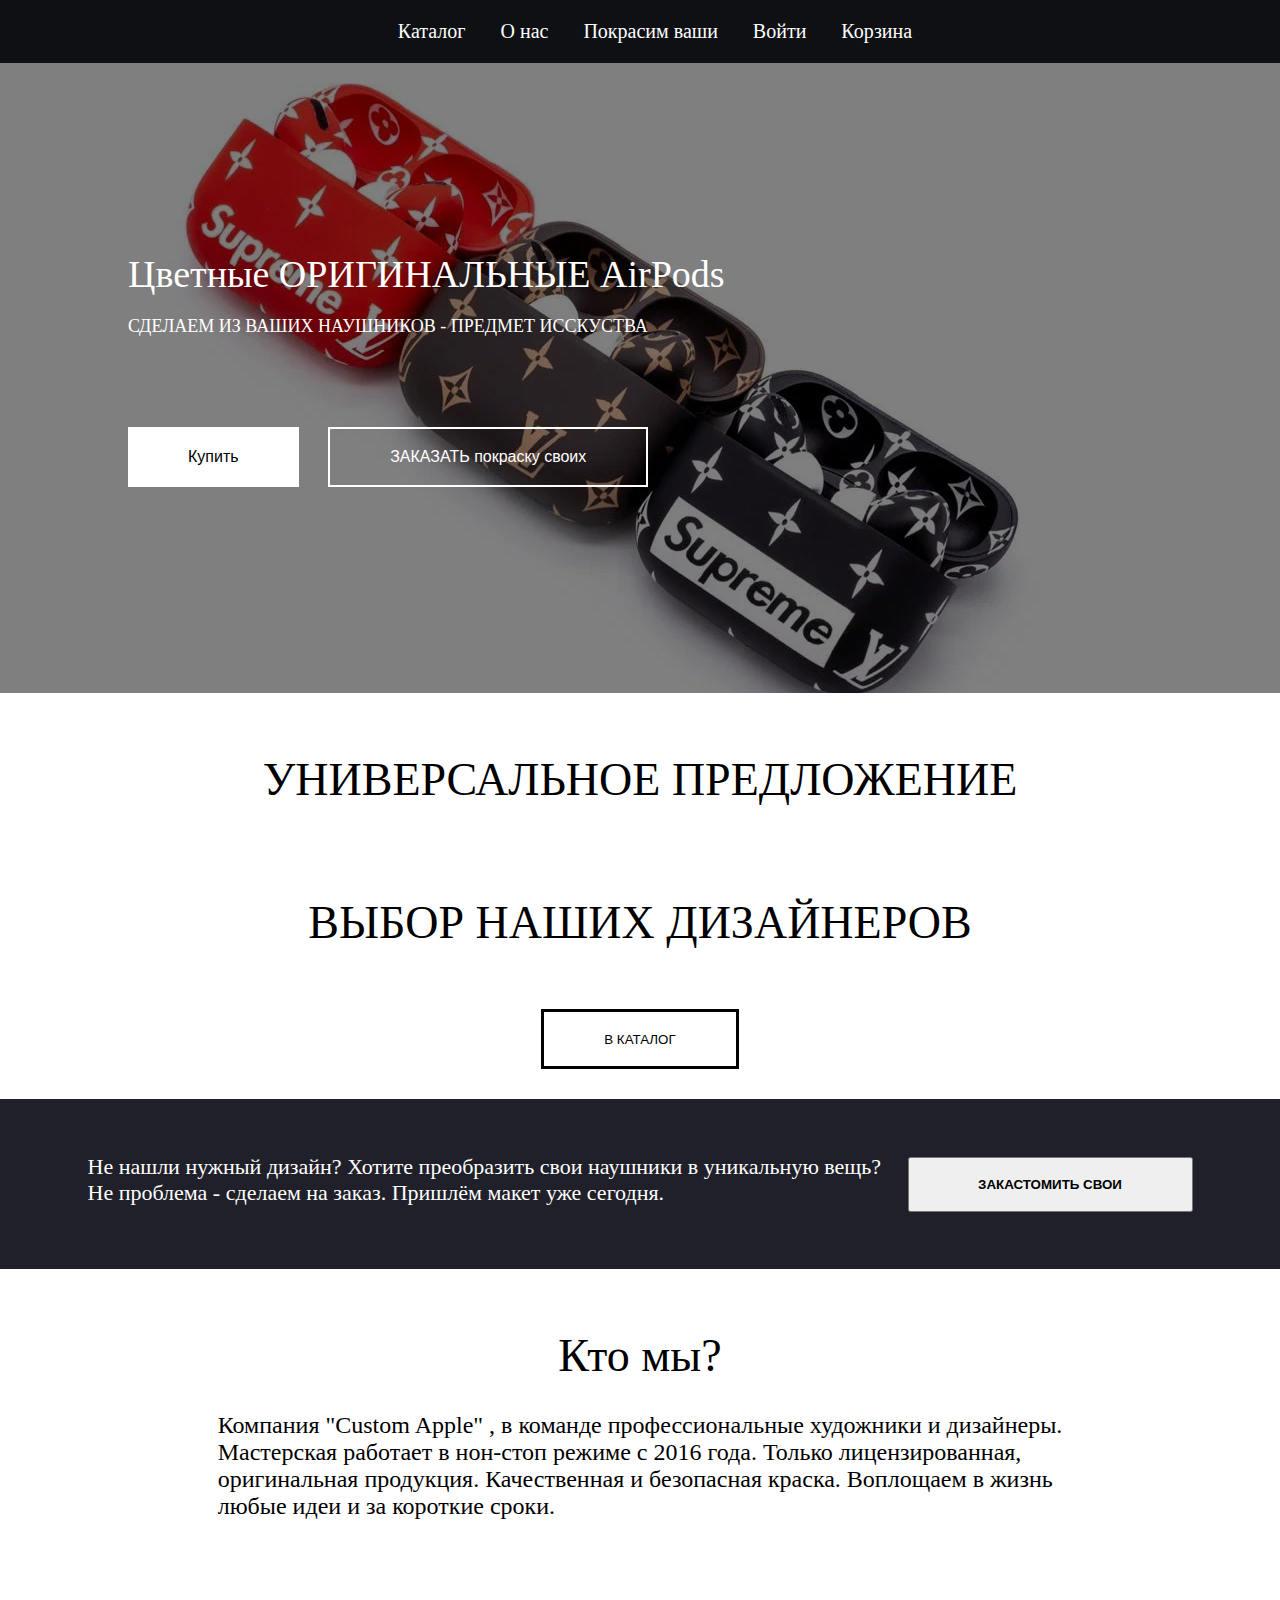
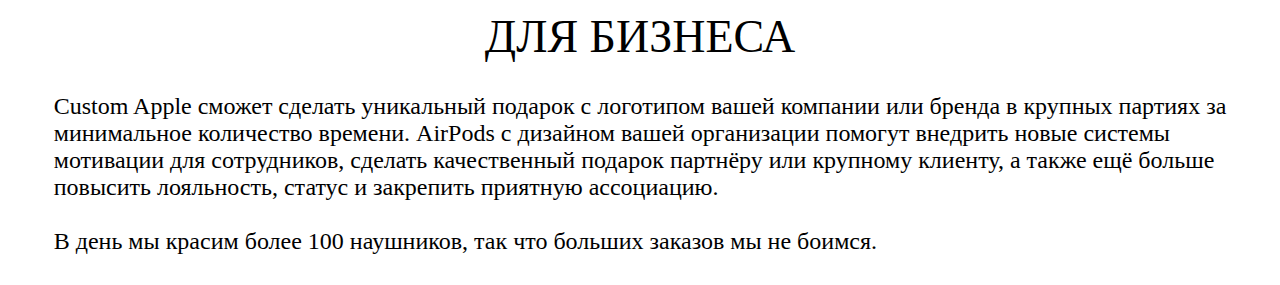
==== commit f01714e8: "some change" ====
--- a/index.html
+++ b/index.html
@@ -15,7 +15,6 @@
                 <a class="headerlink" href="catalog.html">Каталог</a>
                 <a class="headerlink" href="index.html">О нас</a>
                 <a class="headerlink" href="make.html">Покрасим ваши</a>
-                <a class="headerlink" href="btob.html">B2B</a>
                 <a class="headerlink" id="login" href="login.html">Войти</a>
                 <a class="headerlink" href="cart.html">Корзина</a>
             </div>
